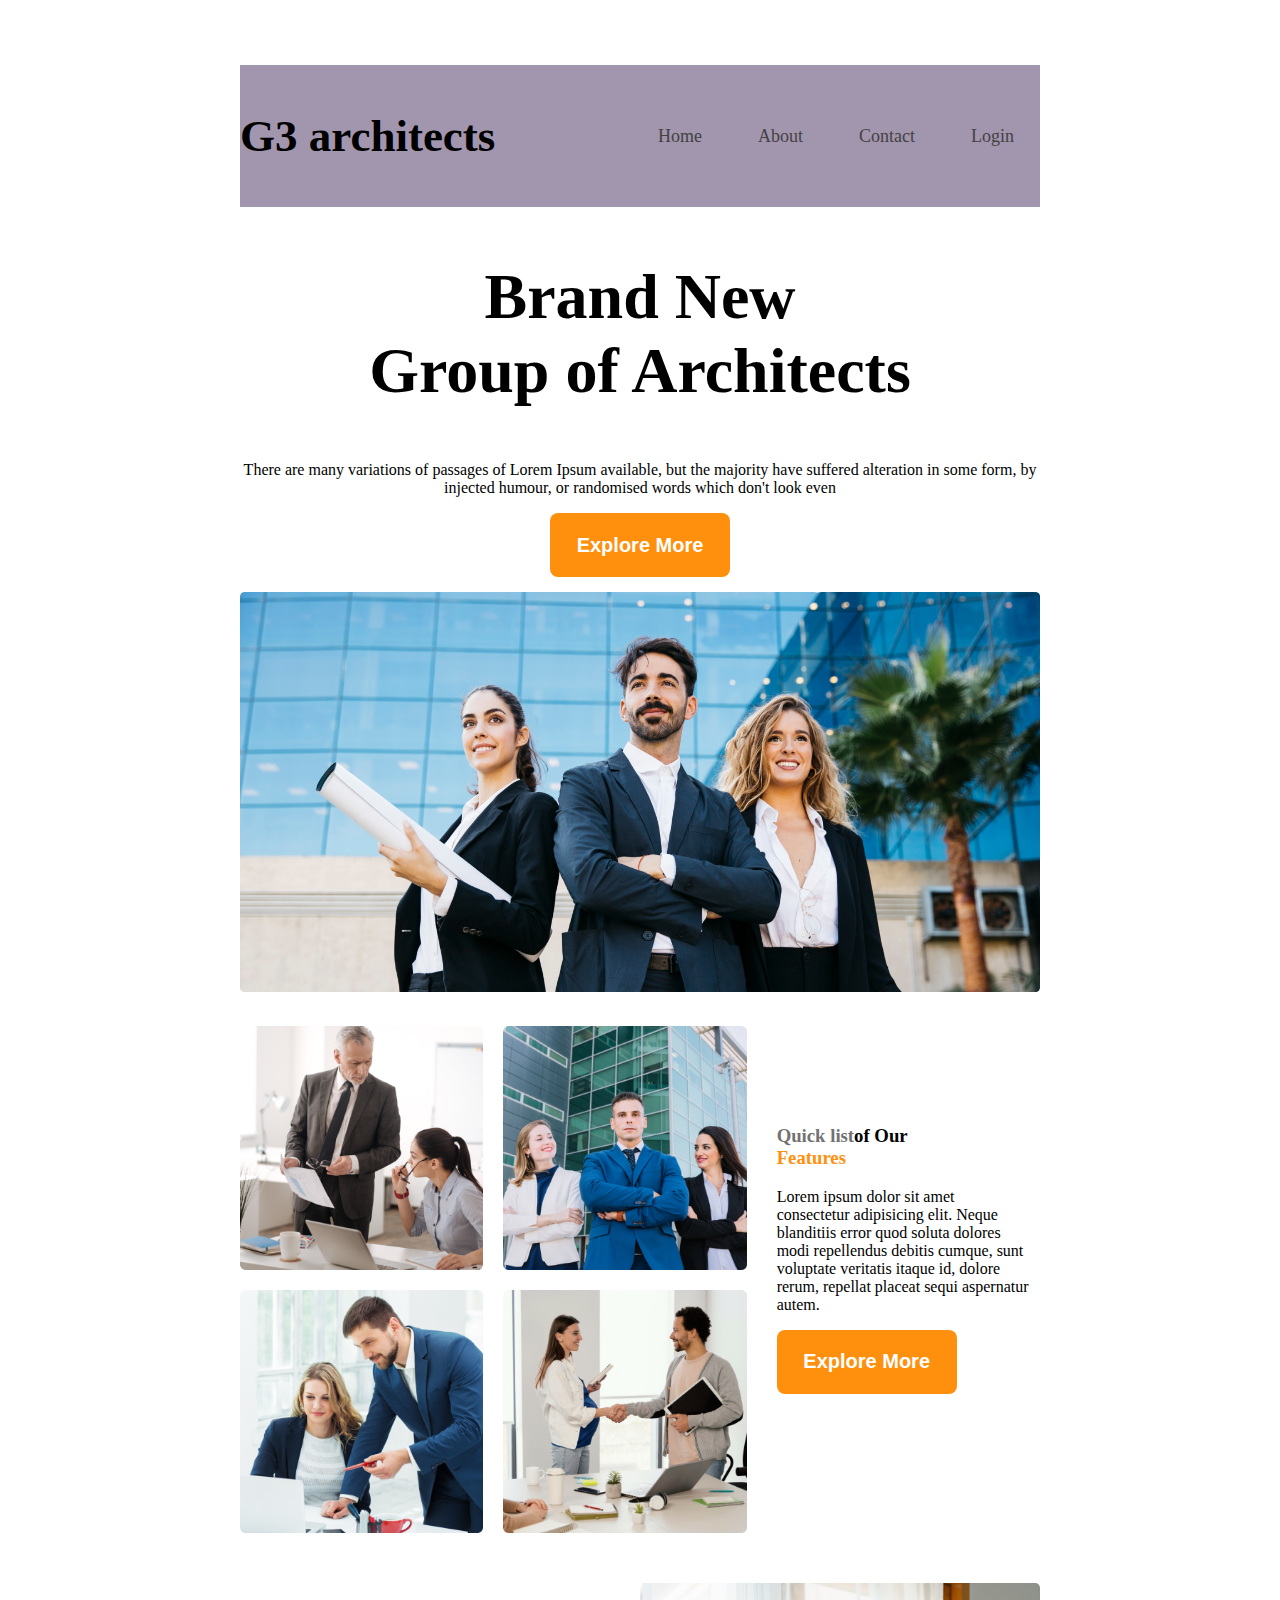
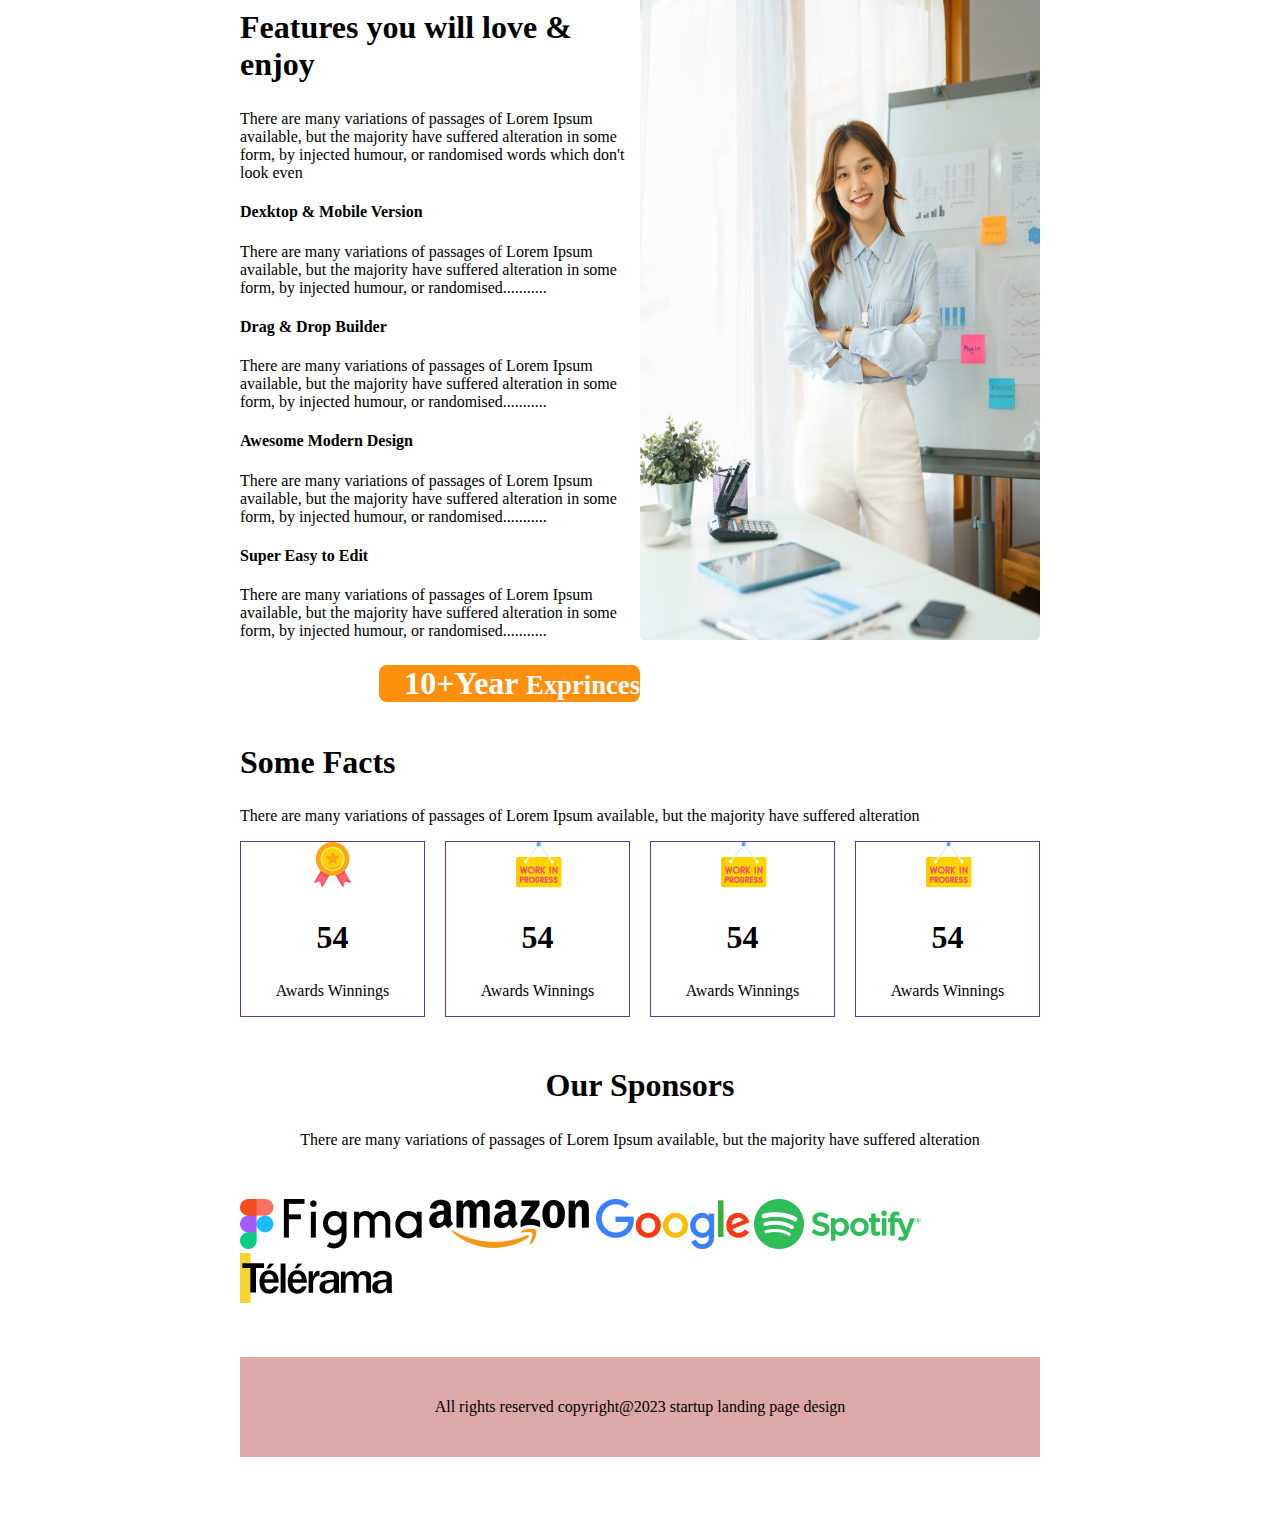
==== html/index.html @ 67b0ab9a "first commit" ====
<!DOCTYPE html>
<html lang="en">
<head>
    <meta charset="UTF-8">
    <meta name="viewport" content="width=device-width, initial-scale=1.0">
    <title>architects site</title>
   <link rel="stylesheet" href="style.css">
</head>
<body>
    <header>
        <nav class="header-nav">
            <div>
                <h3 class="header-nav-title">G3 architects</h3>
            </div>
            <div>
                <ul>
                    <a href="home">Home</a>
                    <a href="about">About</a>
                    <a href="contact">Contact</a>
                    <a href="login">Login</a>
                </ul>
            </div>
        </nav>
    </header>
    <main>
        <!---------- Banner Section--------->
        <section>
            <div class="banner-section">
                <h2 class="banner-title">Brand New <br>Group of Architects</h2>
                <p class="banner-title-info">There are many variations of passages of Lorem Ipsum available, but the majority have suffered alteration in some form, by injected humour, or randomised words which don't look even</p>
                <button class="btn">Explore More</button>
            </div>
            <div class="banner-photos">
                <img src="/images/banner.png" alt="">
            </div>
        </section>

        <!----------Future Section----------->
        <section>
            <div class="future-section">

                <div class="future-gulary">
                    <img src="/images/team1.png" alt="">
                    <img src="/images/team2.png" alt="">
                    <img src="/images/team3.png" alt="">
                    <img src="/images/team4.png" alt="">
                </div>
                <div class="gulary-info">
                    <h3> <span class="quick-list-color">Quick list</span>of Our <br> <span class="features-color">Features</span></h3>
                    <p>Lorem ipsum dolor sit amet consectetur adipisicing elit. Neque blanditiis error quod soluta dolores modi repellendus debitis cumque, sunt voluptate veritatis itaque id, dolore rerum, repellat placeat sequi aspernatur autem.
                    </p>
                    <button class="btn">Explore More</button>
                </div>


            </div>
        </section>
        <section class="future-part">
            <div class="future-info">
                <h2>Features you will love & enjoy</h2>
                <article>There are many variations of passages of Lorem Ipsum available, but the majority have suffered alteration in some form, by injected humour, or randomised words which don't look even</article>
                <h4>Dexktop & Mobile Version</h4>
                <article>
                    There are many variations of passages of Lorem Ipsum available, but the majority have suffered alteration in some form, by injected humour, or randomised...........
                </article>
                <h4>Drag & Drop Builder</h4>
                <article>
                    There are many variations of passages of Lorem Ipsum available, but the majority have suffered alteration in some form, by injected humour, or randomised...........
                </article>
                <h4>Awesome Modern Design</h4>
                <article>
                    There are many variations of passages of Lorem Ipsum available, but the majority have suffered alteration in some form, by injected humour, or randomised...........
                </article>
                <h4>Super Easy to Edit</h4>
                <article>
                    There are many variations of passages of Lorem Ipsum available, but the majority have suffered alteration in some form, by injected humour, or randomised...........
                </article>
            </div>
            <div class="future-img">
                <img src="/images/architect.png" alt="">
            
            </div>
            <div class="btn btn-2">10+Year <small>Exprinces</small>
            </div>
        </section>
        <section>
            <div>
                <h2>Some Facts</h2>
                <p>There are many variations of passages of Lorem Ipsum available, but 
                    the majority have suffered alteration</p>
            </div>
            <div class="icon-details">
                <div class="icon-box">
                    <img src="/images/icons/ribon.png" alt="">
                    <h2>54</h2>
                    <p>Awards Winnings</p>
                </div>
                <div class="icon-box">
                    <img src="/images/icons/customers.png" alt="">
                    <h2>54</h2>
                    <p>Awards Winnings</p>
                </div>  
                <div class="icon-box">
                    <img src="/images/icons/customers.png" alt="">
                    <h2>54</h2>
                    <p>Awards Winnings</p>
                </div>
                <div class="icon-box">
                    <img src="/images/icons/customers.png" alt="">
                    <h2>54</h2>
                    <p>Awards Winnings</p>
                </div>
            </div>
        </section>
        <section>
            <div class="sponsors-info">
                <h2>Our Sponsors</h2>
                <p>There are many variations of passages of Lorem Ipsum available, but 
                    the majority have suffered alteration</p>
            </div>
            <div class="sopnsors-img">
                <img src="/images/sponsors/figma.png" alt="">
                <img src="/images/sponsors/amazon.png" alt="">
                <img src="/images/sponsors/google.png" alt="">
                <img src="/images/sponsors/spotify.png" alt="">
                <img src="/images/sponsors/telerama.png" alt="">

            </div>
        </section>

    </main>
    <footer>
        <p class="footer-p">All rights reserved copyright@2023 startup landing page design</p>
    </footer>
    
</body>
</html>
---- html/style.css ----
body{
    margin: 65px 240px;
}
h2{
    font-size: 2em;
}

.header-nav{
    display: flex;
    justify-content: space-between;
    align-items: center;
    background-color: rgb(162, 149, 174);
}
.header-nav-title{
    font-weight: 700px;
    font-size: 45px;
        
}
nav div ul a{
    text-decoration: none;
    margin: 26px;
    font-weight: 500;
    font-size: 18px;
    color: #424242;


}

.banner-section{
    text-align: center;
    margin: 0, 529px;
}
.banner-title{
    font-weight: 700px;
    font-size: 64px;
}
.btn{
background: #FF900E;
border-radius: 8px;
width: 180px;
height: 64px;
font-weight: 600;
font-size: 20px;
color: #FFFFFF;
margin-bottom: 15px;
border:none;
}
.btn-2{
    /* display: flex;
    justify-content: center;
    align-items: center; */
 margin-left: auto;
 margin-top: 25px;
 position: relative;
 font-size: 2.0em;
 justify-content: center;
 align-items: center;
 width: auto;
 height: auto;
 padding-left: 25px;
 

}

.banner-photos img{
    height: 400px;
    width: 100%   
}

/* future style */
.future-section {
    display: flex;
    width: 100%;
    margin-top: 30px;
    
}
.future-gulary{
    display: grid;
    grid-row: (2,1fr);
    grid-template-columns: repeat(2,1fr);
    gap: 20px;
    width: 100%;
    

    
    
}




.future-gulary img{
  width: 100%;
    /* width: 342px;
    height: 342px; */
    

  
}
.gulary-info{
    
    margin-top: 80px;
    padding-left: 30px;
    width: 50%;
}
.quick-list-color{
    color:   #727272;
}
.features-color{
    color:  #FF900E;
}

/* future part */

.future-part{
    display:grid;
    grid-template-columns: repeat(2,1fr);
    margin-top: 50px;
   

    
}
.gulary-info{
  /* width: 100%; */
  padding-right: 10px;
}
.future-img{
    width: 100%;
    padding-right: 10px;
/*     
    width: 708px;
    height: 982px; */
}
.future-img img{
    width: 100%;
    height: 100%;
}
.hite{
    display: none;
}



/* icon-details info */
.icon-details{
    display: flex;
    /* border: 1px solid blue; */
    /* justify-content: space-evenly; */
    gap: 20px;
    /* justify-content: center;
    align-items: center; */
    margin-bottom: 50px;
}
.icon-box{

    border: 1px solid rebeccapurple;
    width: 100%;
    text-align: center;
    
   
   
}

.sponsors-info {
    
     
    text-align: center;
}
.sopnsors-img{
    width: 100%;
    justify-content: space-evenly;
    margin-top: 50px;
    color: #FFFFFF;
    
}

footer{
    background-color: rgb(220, 168, 168);
    height: 100px;
    display: flex;
    margin-top: 50px;
    flex-direction: row;
    justify-content: center;
    align-items: center;
}
.footer-p{
    font-size: 1em;
}

/* Media query */

@media screen and (max-width:576px) {
    body{
        margin: 65px 40px;
    }
    nav ul {
        padding: 0;
    }
    .future-section{
        display: flex;
        width: 100%;
        margin-top: 30px;
        flex-direction: column;
        justify-content: center;
        align-items: center;
    }
    .gulary-info{
        width: 100%;

    }

    .future-part{
        display: grid;
        grid-template-columns: repeat(1,1fr);
        width: 100%;

    }
    .future-img{
        width: 100%;
    }
    .btn .btn-2{
        margin-left: 0px;
        padding: 0;
    }
    .icon-details{
        width: 100%;
        flex-direction: column;
    }

}

@media screen and (min-width:577px) and (max-width:992px) {
    body{
        margin: 65px 40px;
    }
    nav ul {
        padding: 0;
    }
    .future-section{
        display: flex;
        width: 100%;
        margin-top: 30px;
        flex-direction: column;
        justify-content: center;
        align-items: center;
    }
    .gulary-info{
        width: 100%;

    }

    .future-part{
        display: grid;
        grid-template-columns: repeat(2,1fr);
        width: 100%;

    }
    .future-img{
        width: 100%;
    }
    .btn, .btn-2{
        margin-left: 0px;
        padding: 0px;
    }
    .icon-details{
        width: 100%;
        flex-direction: column;
    }

}
    


@media screen and (min-width:993px)and(max-width:1200px){
    
}
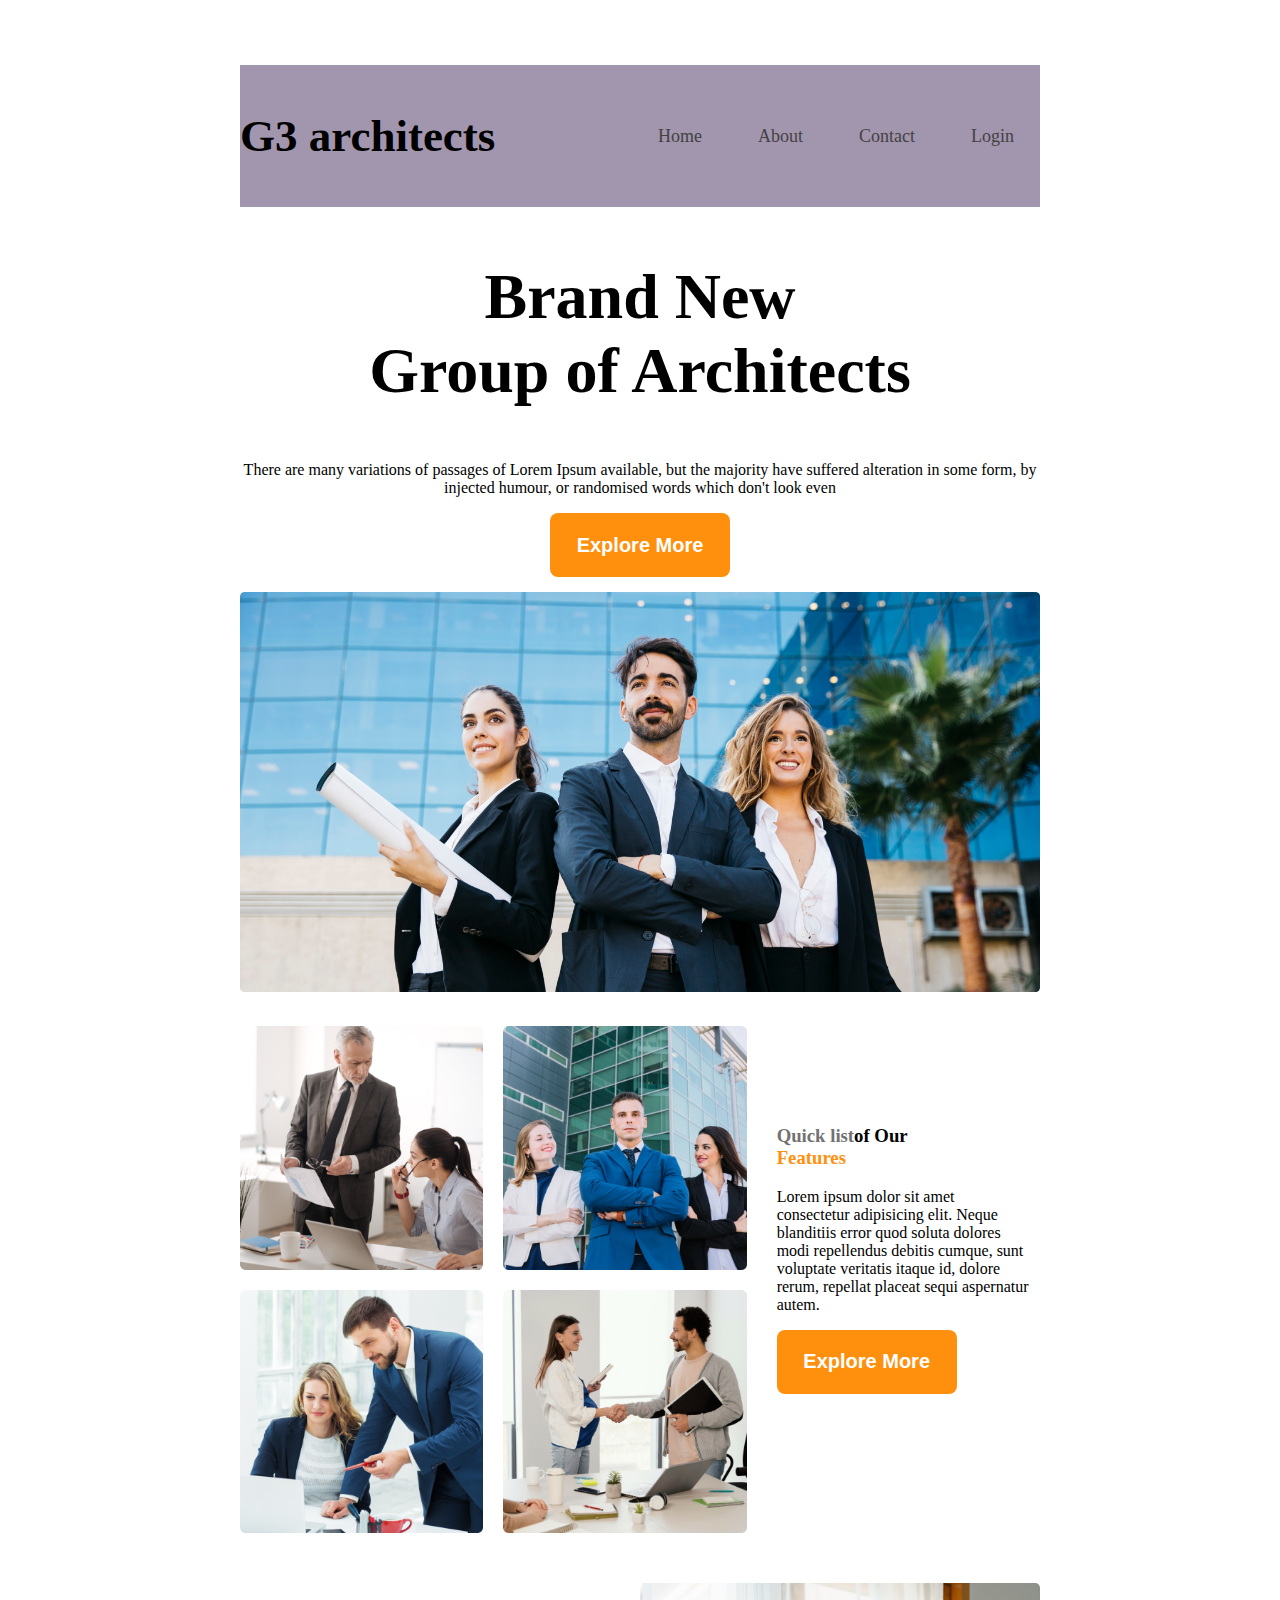
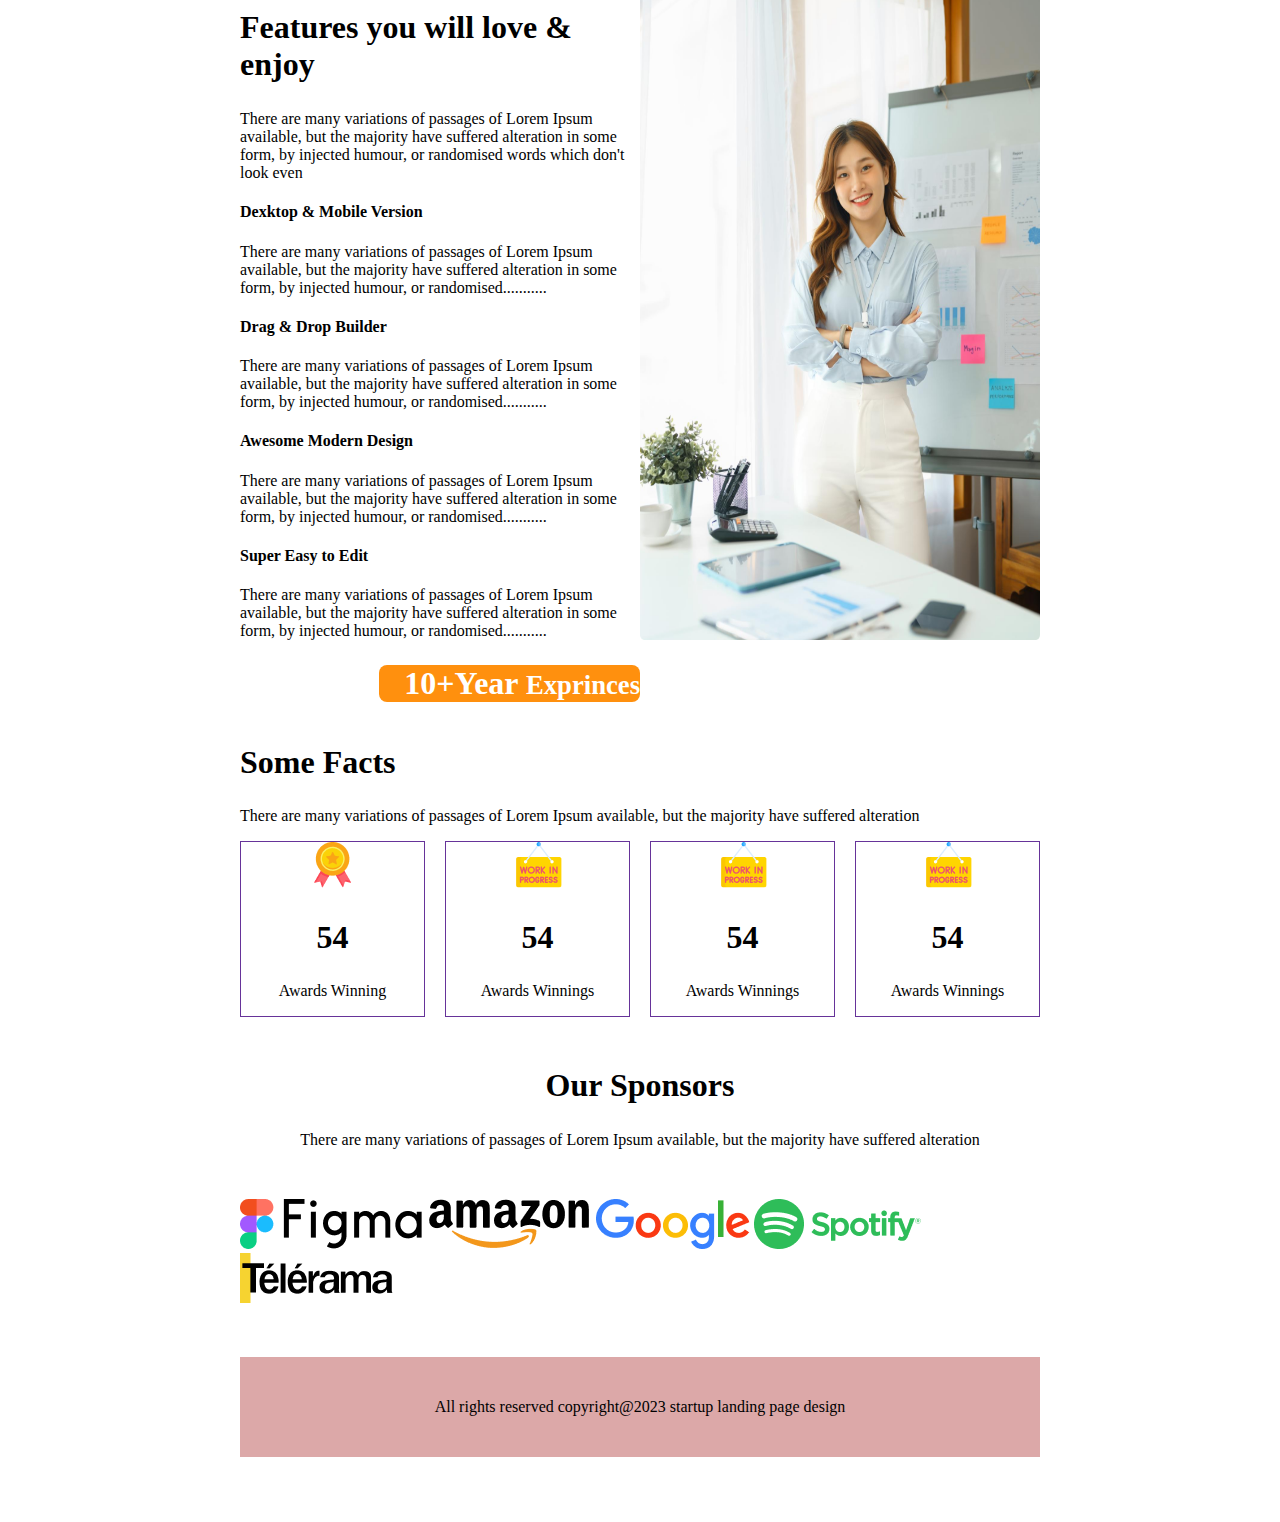
==== commit 96fb185a: "first commit" ====
--- a/html/index.html
+++ b/html/index.html
@@ -93,7 +93,7 @@
                 <div class="icon-box">
                     <img src="/images/icons/ribon.png" alt="">
                     <h2>54</h2>
-                    <p>Awards Winnings</p>
+                    <p>Awards Winning</p>
                 </div>
                 <div class="icon-box">
                     <img src="/images/icons/customers.png" alt="">
